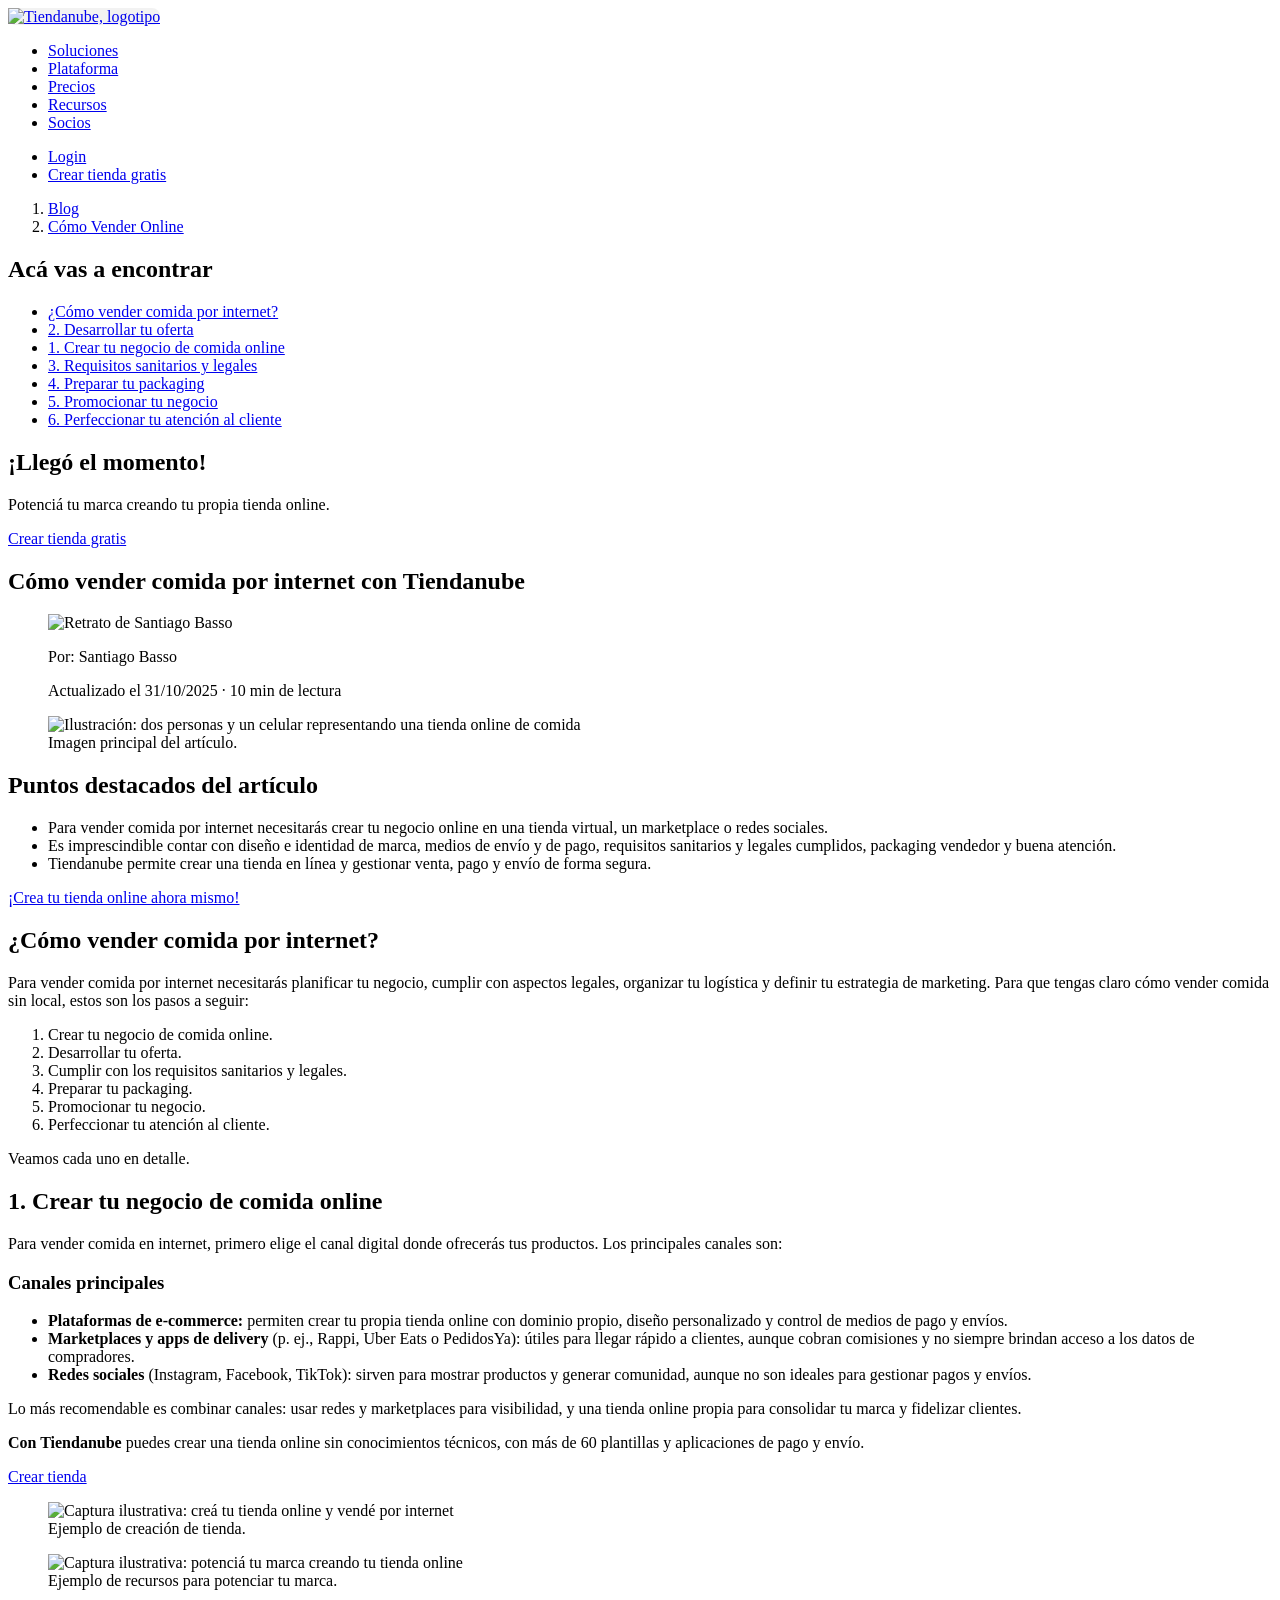
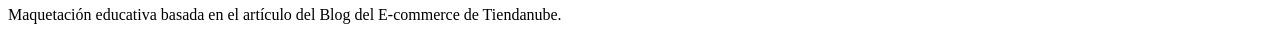
==== 09-CSS-fundamentos/index.html @ a5b39e84 "Add files via upload" ====
<!DOCTYPE html>
<html lang="es">
  <head>
    <meta charset="utf-8" />
    <meta name="viewport" content="width=device-width, initial-scale=1" />
    <title>Cómo vender comida por internet con Tiendanube</title>
    <meta
      name="description"
      content="Estructura HTML semántica del artículo hasta el punto 2 (sin incluir), con dos columnas: índice lateral y contenido."
    />
    <link rel="stylesheet" href="styles.css" />
  </head>
  <body>
    <header>
      <a
        href="/"
        rel="home"
        target="XXXX"
        aria-label="Inicio"
        id="logotipo-cabecera"
      >
        <img src="" alt="Tiendanube, logotipo" />
      </a>

      <nav aria-label="Navegación principal">
        <ul>
          <li>
            <a href="#" rel="nofollow noopener" target="XXXX">Soluciones</a>
          </li>
          <li>
            <a href="#" rel="nofollow noopener" target="XXXX">Plataforma</a>
          </li>
          <li><a href="#" rel="nofollow noopener" target="XXXX">Precios</a></li>
          <li>
            <a href="#" rel="nofollow noopener" target="XXXX">Recursos</a>
          </li>
          <li><a href="#" rel="nofollow noopener" target="XXXX">Socios</a></li>
        </ul>
      </nav>

      <nav aria-label="Accesos">
        <ul>
          <li><a href="#">Login</a></li>
          <li><a href="#">Crear tienda gratis</a></li>
        </ul>
      </nav>
    </header>

    <nav aria-label="Ruta de navegación">
      <ol>
        <li><a href="#" rel="nofollow noopener" target="XXXX">Blog</a></li>
        <li>
          <a href="#" rel="nofollow noopener" target="XXXX"
            >Cómo Vender Online</a
          >
        </li>
      </ol>
    </nav>

    <main>
      <!-- COLUMNA IZQUIERDA: índice + banner azul (no relacionado) -->
      <aside>
        <nav aria-label="Índice del artículo">
          <h2>Acá vas a encontrar</h2>
          <ul>
            <li>
              <a href="#" rel="nofollow noopener" target="XXXX"
                >¿Cómo vender comida por internet?</a
              >
            </li>
            <li>
              <a href="#" rel="nofollow noopener" target="XXXX"
                >2. Desarrollar tu oferta</a
              >
            </li>
            <li>
              <a href="#" rel="nofollow noopener" target="XXXX"
                >1. Crear tu negocio de comida online</a
              >
            </li>
            <li>
              <a href="#" rel="nofollow noopener" target="XXXX"
                >3. Requisitos sanitarios y legales</a
              >
            </li>
            <li>
              <a href="#" rel="nofollow noopener" target="XXXX"
                >4. Preparar tu packaging</a
              >
            </li>
            <li>
              <a href="#" rel="nofollow noopener" target="XXXX"
                >5. Promocionar tu negocio</a
              >
            </li>
            <li>
              <a href="#" rel="nofollow noopener" target="XXXX"
                >6. Perfeccionar tu atención al cliente</a
              >
            </li>
          </ul>
        </nav>

        <section aria-label="Promoción lateral">
          <h2>¡Llegó el momento!</h2>
          <p>Potenciá tu marca creando tu propia tienda online.</p>
          <p>
            <a href="#" rel="sponsored nofollow noopener" target="XXXX"
              >Crear tienda gratis</a
            >
          </p>
        </section>
      </aside>

      <!-- COLUMNA DERECHA: artículo continuo -->
      <article>
        <header>
          <h1>Cómo vender comida por internet con Tiendanube</h1>

          <section aria-label="Autor y metadatos">
            <figure>
              <img src="" alt="Retrato de Santiago Basso" />
              <figcaption>
                <p>Por: Santiago Basso</p>
                <p>
                  <time datetime="2025-10-31">Actualizado el 31/10/2025</time> ·
                  10 min de lectura
                </p>
              </figcaption>
            </figure>
          </section>

          <figure>
            <img
              src=""
              alt="Ilustración: dos personas y un celular representando
            una tienda online de comida"
            />
            <figcaption>Imagen principal del artículo.</figcaption>
          </figure>
        </header>

        <!-- Puntos destacados (lista + CTA corto) -->
        <section>
          <h2>Puntos destacados del artículo</h2>
          <ul>
            <li>
              Para vender comida por internet necesitarás crear tu negocio
              online en una tienda virtual, un marketplace o redes sociales.
            </li>
            <li>
              Es imprescindible contar con diseño e identidad de marca, medios
              de envío y de pago, requisitos sanitarios y legales cumplidos,
              packaging vendedor y buena atención.
            </li>
            <li>
              Tiendanube permite crear una tienda en línea y gestionar venta,
              pago y envío de forma segura.
            </li>
          </ul>

          <!-- CTA integrado breve -->
          <aside aria-label="Llamado a la acción">
            <p><a href="#">¡Crea tu tienda online ahora mismo!</a></p>
          </aside>
        </section>

        <!-- Introducción con el listado de pasos -->
        <section>
          <h2>¿Cómo vender comida por internet?</h2>
          <p>
            Para vender comida por internet necesitarás planificar tu negocio,
            cumplir con aspectos legales, organizar tu logística y definir tu
            estrategia de marketing. Para que tengas claro cómo vender comida
            sin local, estos son los pasos a seguir:
          </p>
          <ol>
            <li>Crear tu negocio de comida online.</li>
            <li>Desarrollar tu oferta.</li>
            <li>Cumplir con los requisitos sanitarios y legales.</li>
            <li>Preparar tu packaging.</li>
            <li>Promocionar tu negocio.</li>
            <li>Perfeccionar tu atención al cliente.</li>
          </ol>
          <p>Veamos cada uno en detalle.</p>
        </section>

        <!-- Paso 1 (desarrollado). El punto 2 NO se incluye. -->
        <section>
          <h2>1. Crear tu negocio de comida online</h2>
          <p>
            Para vender comida en internet, primero elige el canal digital donde
            ofrecerás tus productos. Los principales canales son:
          </p>
          <section>
            <h3>Canales principales</h3>
            <ul>
              <li>
                <strong>Plataformas de e-commerce:</strong> permiten crear tu
                propia tienda online con dominio propio, diseño personalizado y
                control de medios de pago y envíos.
              </li>
              <li>
                <strong>Marketplaces y apps de delivery</strong> (p. ej., Rappi,
                Uber Eats o PedidosYa): útiles para llegar rápido a clientes,
                aunque cobran comisiones y no siempre brindan acceso a los datos
                de compradores.
              </li>
              <li>
                <strong>Redes sociales</strong> (Instagram, Facebook, TikTok):
                sirven para mostrar productos y generar comunidad, aunque no son
                ideales para gestionar pagos y envíos.
              </li>
            </ul>
            <p>
              Lo más recomendable es combinar canales: usar redes y marketplaces
              para visibilidad, y una tienda online propia para consolidar tu
              marca y fidelizar clientes.
            </p>
          </section>

          <!-- Módulo informativo/CTA integrado del artículo -->
          <aside aria-label="Promoción integrada">
            <p>
              <strong>Con Tiendanube</strong> puedes crear una tienda online sin
              conocimientos técnicos, con más de 60 plantillas y aplicaciones de
              pago y envío.
            </p>
            <p><a href="#">Crear tienda</a></p>
          </aside>

          <!-- (Opcional) imágenes ilustrativas internas del artículo -->
          <figure>
            <img
              src=""
              alt="Captura ilustrativa: creá tu tienda online y vendé
            por internet"
            />
            <figcaption>Ejemplo de creación de tienda.</figcaption>
          </figure>
          <figure>
            <img
              src=""
              alt="Captura ilustrativa: potenciá tu marca creando tu
            tienda online"
            />
            <figcaption>
              Ejemplo de recursos para potenciar tu marca.
            </figcaption>
          </figure>
        </section>

        <!-- Se detiene aquí, antes del punto 2 -->
      </article>
    </main>

    <footer>
      <p>
        Maquetación educativa basada en el artículo del Blog del E-commerce de
        Tiendanube.
      </p>
    </footer>
  </body>
</html>
---- 09-CSS-fundamentos/styles.css ----
#logotipo-cabecera {
  border-radius: 8px;
  background-color: #f2f2f2;
}
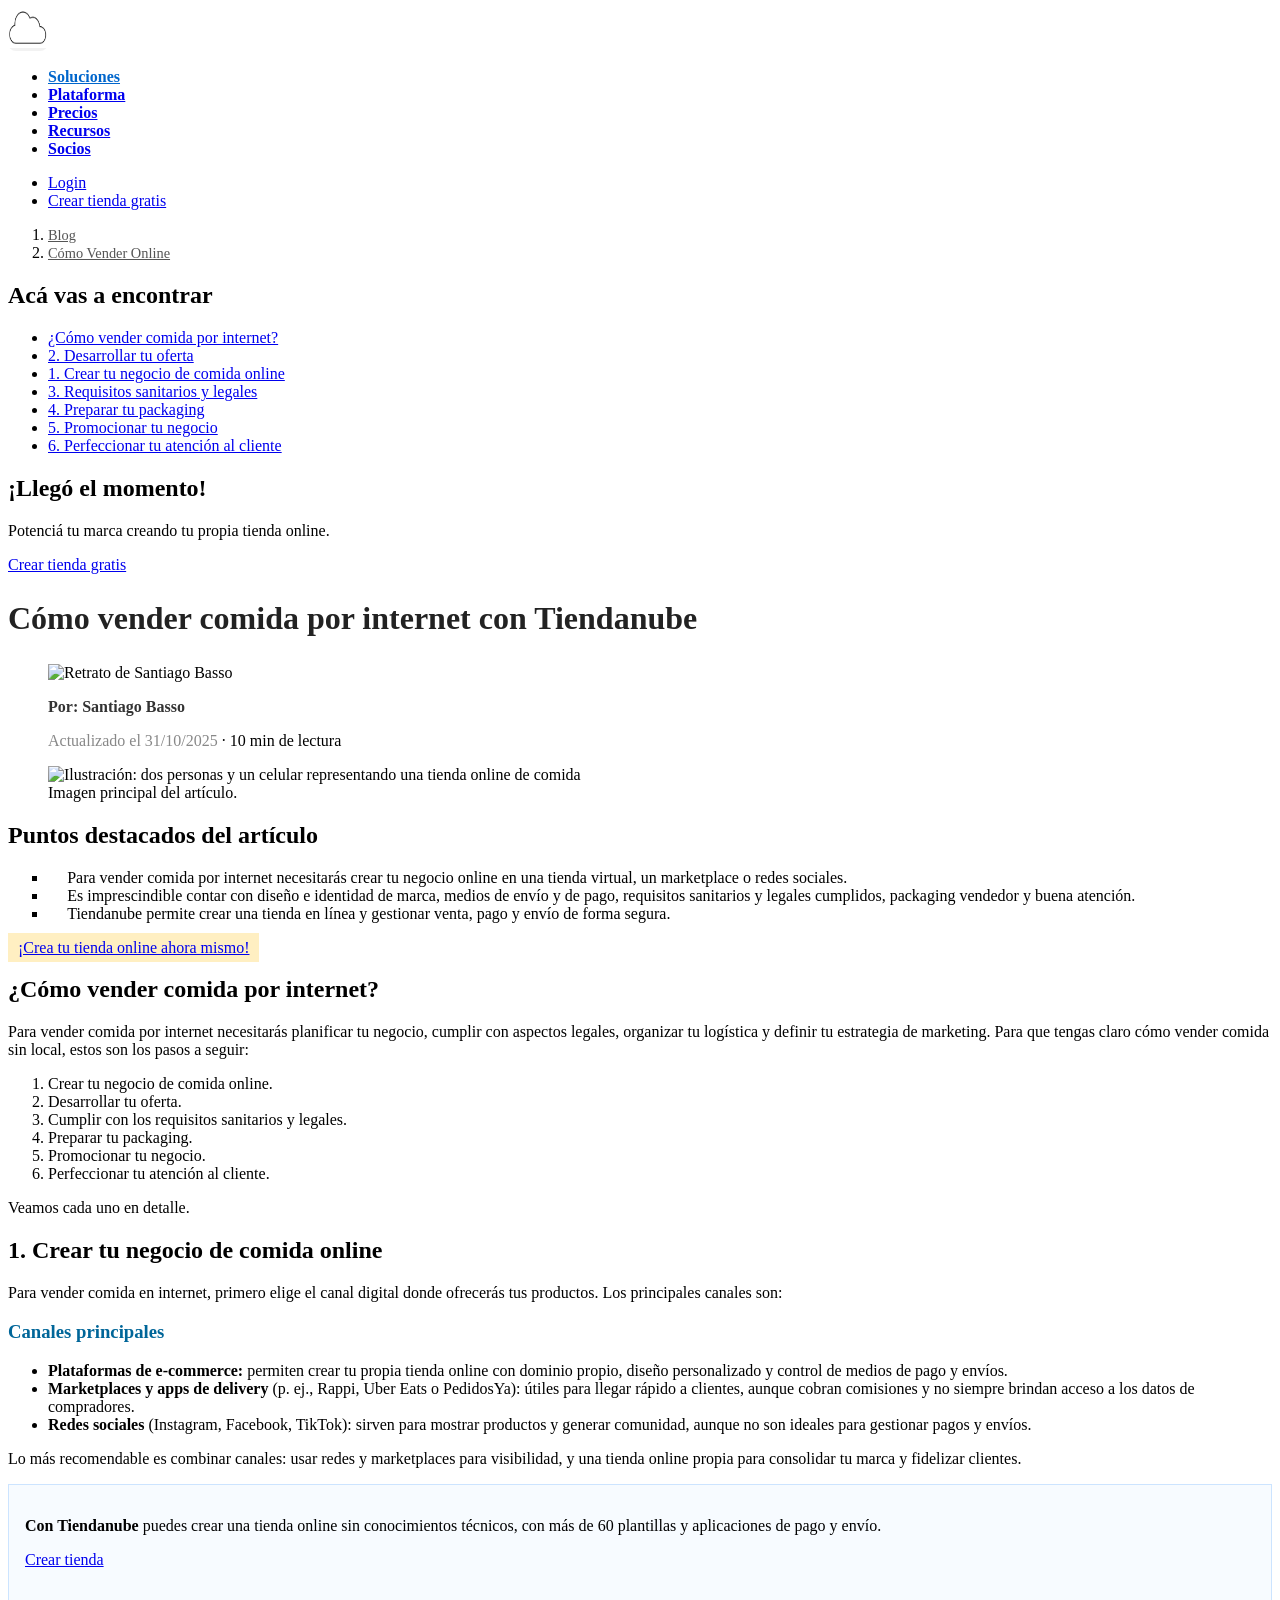
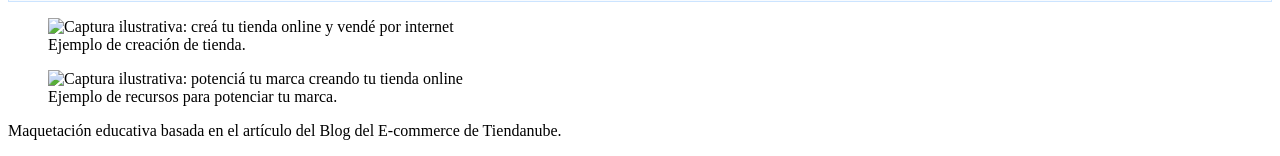
==== commit 95a00acd: "Update index.html" ====
--- a/09-CSS-fundamentos/index.html
+++ b/09-CSS-fundamentos/index.html
@@ -19,7 +19,12 @@
         aria-label="Inicio"
         id="logotipo-cabecera"
       >
-        <img src="" alt="Tiendanube, logotipo" />
+        <img
+          src="assets/nubelogo.jpg"
+          alt="Tiendanube, logotipo"
+          height="40"
+          width="40"
+        />
       </a>
 
       <nav aria-label="Navegación principal">
@@ -123,7 +128,7 @@
               <figcaption>
                 <p>Por: Santiago Basso</p>
                 <p>
-                  <time datetime="2025-10-31">Actualizado el 31/10/2025</time> ·
+                  <span datetime="2025-10-31">Actualizado el 31/10/2025</span> ·
                   10 min de lectura
                 </p>
               </figcaption>
@@ -141,7 +146,7 @@
         </header>
 
         <!-- Puntos destacados (lista + CTA corto) -->
-        <section>
+        <section aria-label="Puntos destacados">
           <h2>Puntos destacados del artículo</h2>
           <ul>
             <li>
@@ -192,7 +197,7 @@
             Para vender comida en internet, primero elige el canal digital donde
             ofrecerás tus productos. Los principales canales son:
           </p>
-          <section>
+          <section aria-labelledby="paso-1">
             <h3>Canales principales</h3>
             <ul>
               <li>
--- a/09-CSS-fundamentos/styles.css
+++ b/09-CSS-fundamentos/styles.css
@@ -2,3 +2,51 @@
   border-radius: 8px;
   background-color: #f2f2f2;
 }
+header nav[aria-label="Navegación principal"] a {
+  text-decoration: underline;
+  font-weight: bold;
+}
+header nav[aria-label="Navegación principal"] ul li:first-child a {
+  color: #0066cc;
+}
+nav[aria-label="Ruta de navegación"] a {
+  font-size: 0.9rem;
+  color: #555;
+}
+main article h1 {
+  font-size: 2rem;
+  color: #222;
+}
+article header figure figcaption p:first-of-type {
+  font-weight: bold;
+  color: #333;
+}
+article header figure figcaption p:nth-of-type(2) span {
+  color: #888;
+}
+article section[aria-label="Puntos destacados"] ul li {
+  padding-left: 1.2rem;
+  list-style-type: square;
+}
+article section aside[aria-label="Llamado a la acción"] p a {
+  background-color: #ffefc2;
+  padding: 6px 10px;
+}
+
+/*No hay ningún em*/
+article li em {
+  font-style: italic;
+  color: #c00;
+}
+section[aria-labelledby="paso-1"] h3 {
+  color: #006699;
+}
+article section aside[aria-label="Promoción integrada"] {
+  background-color: #f7fbff;
+  border: 1px solid #cce4ff;
+  padding: 1rem;
+}
+section[aria-labelledby="pagos"] a {
+  color: #0044aa;
+  text-decoration: underline;
+}
